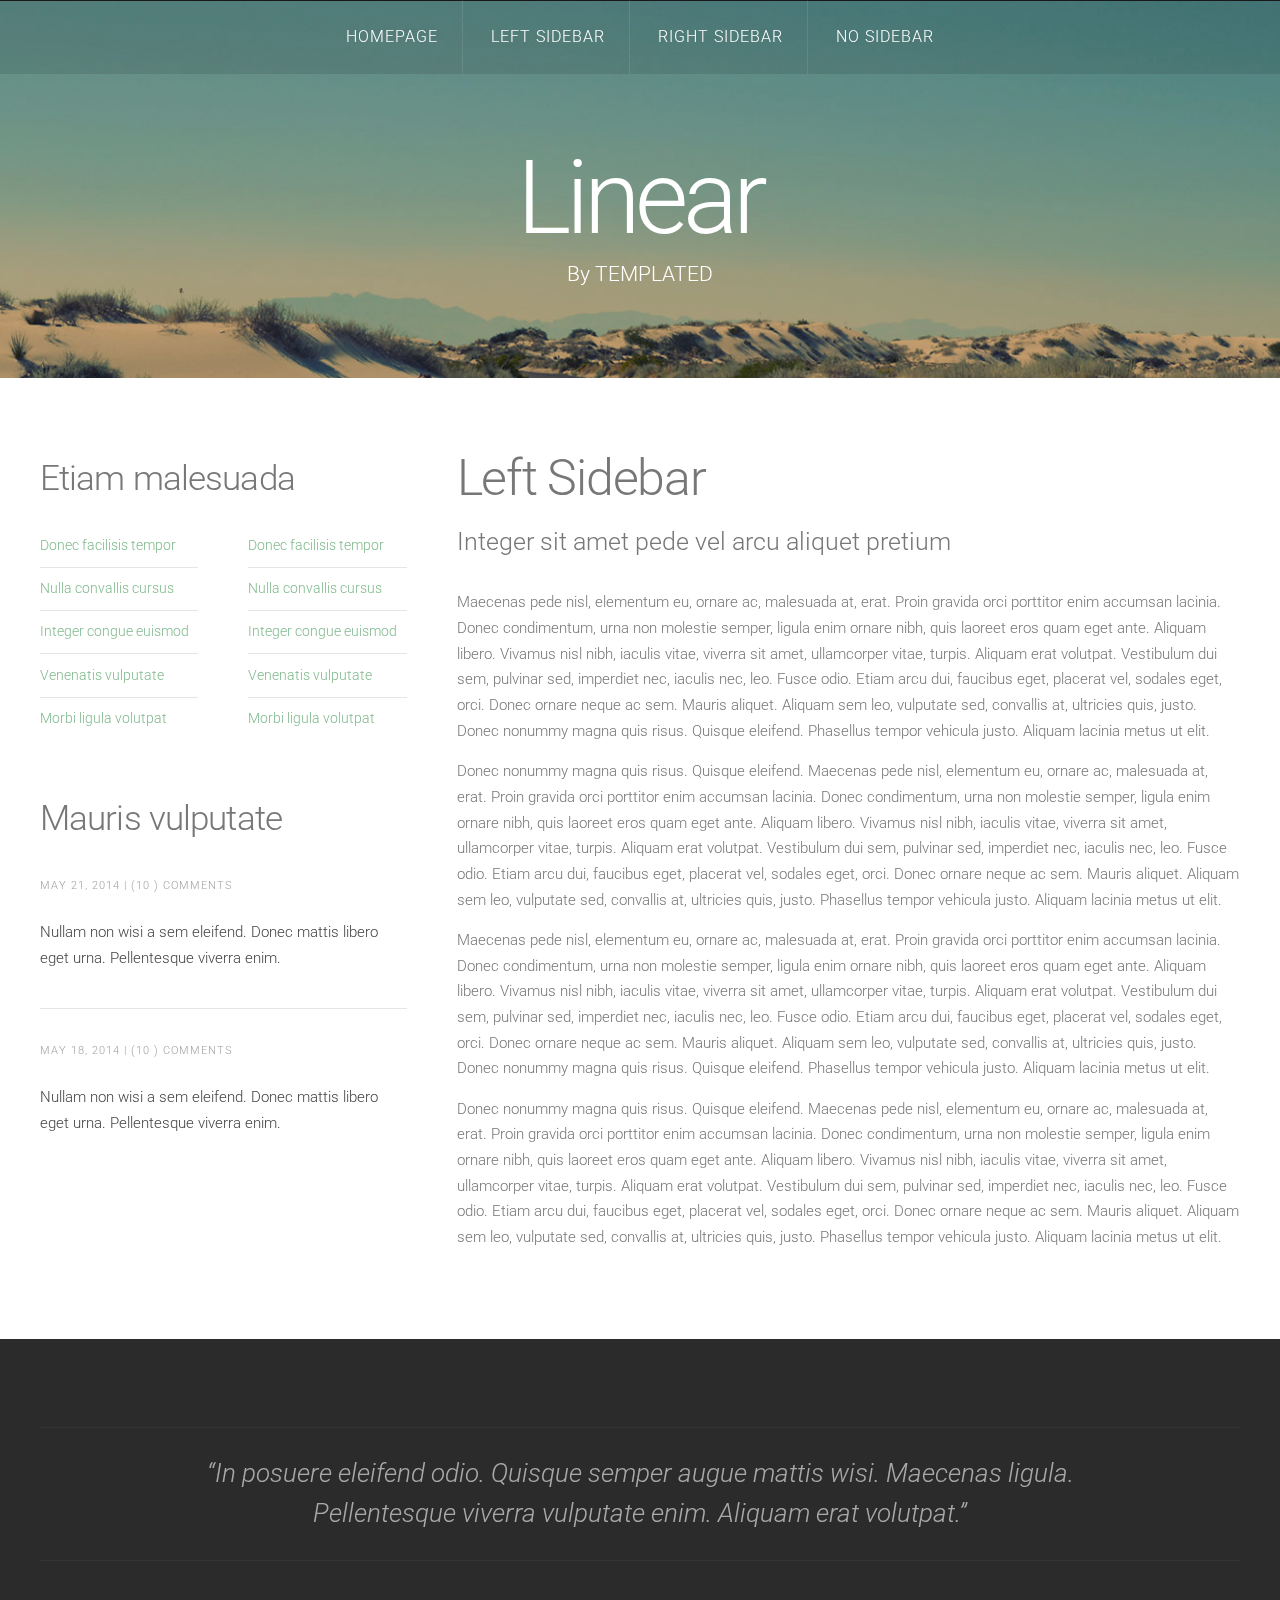
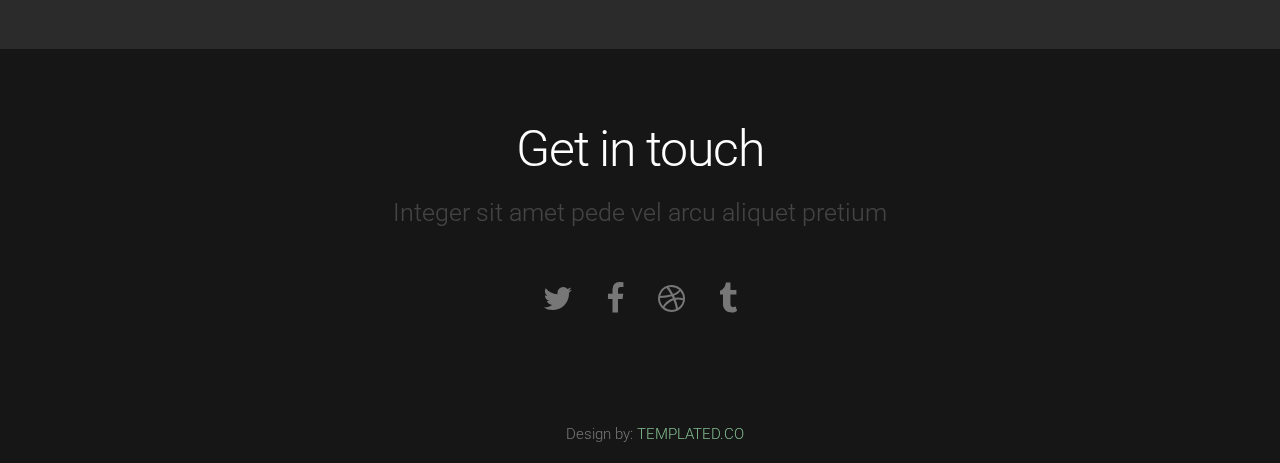
==== home.html @ e83eaaf9 "Update and rename left-sidebar.html to home.html" ====
<!DOCTYPE HTML>
<!--
	Linear by TEMPLATED
    templated.co @templatedco
    Released for free under the Creative Commons Attribution 3.0 license (templated.co/license)
--><html><head><title>Linear by TEMPLATED</title><meta http-equiv="content-type" content="text/html; charset=utf-8"><meta name="description" content=""><meta name="keywords" content=""><meta name="robots" content="index, follow, max-image-preview:large, max-snippet:-1, max-video-preview:-1"><link href="//fonts.googleapis.com/css?family=Roboto:400,100,300,700,500,900" rel="stylesheet" type="text/css"><script src="//ajax.googleapis.com/ajax/libs/jquery/1.11.0/jquery.min.js"></script><script src="js/skel.min.js"></script><script src="js/skel-panels.min.js"></script><script src="js/init.js"></script><noscript>
			<link rel="stylesheet" href="css/skel-noscript.css"><link rel="stylesheet" href="css/style.css"><link rel="stylesheet" href="css/style-desktop.css"></noscript></head><body>

	<!-- Header -->
		<div id="header">
			<div id="nav-wrapper"> 
				<!-- Nav -->
				<nav id="nav"><ul><li><a href="index.html">Homepage</a></li>
						<li class="active"><a href="left-sidebar.html">Left Sidebar</a></li>
						<li><a href="right-sidebar.html">Right Sidebar</a></li>
						<li><a href="no-sidebar.html">No Sidebar</a></li>
					</ul></nav></div>
			<div class="container"> 
				
				<!-- Logo -->
				<div id="logo">
					<h1><a href="#">Linear</a></h1>
					<span class="tag">By TEMPLATED</span>
				</div>
			</div>
		</div>
	<!-- Header --> 

	<!-- Main -->
		<div id="main">
			<div class="container">
				<div class="row">

					<!-- Sidebar -->
					<div id="sidebar" class="4u">
						<section><header><h2>Etiam malesuada</h2>
							</header><div class="row">
								<section class="6u"><ul class="default"><li><a href="#">Donec facilisis tempor</a></li>
										<li><a href="#">Nulla convallis cursus</a></li>
										<li><a href="#">Integer congue euismod</a></li>
										<li><a href="#">Venenatis vulputate</a></li>
										<li><a href="#">Morbi ligula volutpat</a></li>
									</ul></section><section class="6u"><ul class="default"><li><a href="#">Donec facilisis tempor</a></li>
										<li><a href="#">Nulla convallis cursus</a></li>
										<li><a href="#">Integer congue euismod</a></li>
										<li><a href="#">Venenatis vulputate</a></li>
										<li><a href="#">Morbi ligula volutpat</a></li>
									</ul></section></div>
						</section><section><header><h2>Mauris vulputate</h2>
							</header><ul class="style"><li>
									<p class="posted">May 21, 2014  |  (10 )  Comments</p>
									<p><a href="#">Nullam non wisi a sem eleifend. Donec mattis libero eget urna. Pellentesque viverra enim.</a></p>
								</li>
								<li>
									<p class="posted">May 18, 2014  |  (10 )  Comments</p>
									<p><a href="#">Nullam non wisi a sem eleifend. Donec mattis libero eget urna. Pellentesque viverra enim.</a></p>
								</li>
							</ul></section></div>
					
					<!-- Content -->
					<div id="content" class="8u skel-cell-important">
						<section><header><h2>Left Sidebar</h2>
								<span class="byline">Integer sit amet pede vel arcu aliquet pretium</span>
							</header><p>Maecenas pede nisl, elementum eu, ornare ac, malesuada at, erat. Proin gravida orci porttitor enim accumsan lacinia. Donec condimentum, urna non molestie semper, ligula enim ornare nibh, quis laoreet eros quam eget ante. Aliquam libero. Vivamus nisl nibh, iaculis vitae, viverra sit amet, ullamcorper vitae, turpis. Aliquam erat volutpat. Vestibulum dui sem, pulvinar sed, imperdiet nec, iaculis nec, leo. Fusce odio. Etiam arcu dui, faucibus eget, placerat vel, sodales eget, orci. Donec ornare neque ac sem. Mauris aliquet. Aliquam sem leo, vulputate sed, convallis at, ultricies quis, justo. Donec nonummy magna quis risus. Quisque eleifend. Phasellus tempor vehicula justo. Aliquam lacinia metus ut elit.</p>
							<p>Donec nonummy magna quis risus. Quisque eleifend. Maecenas pede nisl, elementum eu, ornare ac, malesuada at, erat. Proin gravida orci porttitor enim accumsan lacinia. Donec condimentum, urna non molestie semper, ligula enim ornare nibh, quis laoreet eros quam eget ante. Aliquam libero. Vivamus nisl nibh, iaculis vitae, viverra sit amet, ullamcorper vitae, turpis. Aliquam erat volutpat. Vestibulum dui sem, pulvinar sed, imperdiet nec, iaculis nec, leo. Fusce odio. Etiam arcu dui, faucibus eget, placerat vel, sodales eget, orci. Donec ornare neque ac sem. Mauris aliquet. Aliquam sem leo, vulputate sed, convallis at, ultricies quis, justo. Phasellus tempor vehicula justo. Aliquam lacinia metus ut elit.</p>
							<p>Maecenas pede nisl, elementum eu, ornare ac, malesuada at, erat. Proin gravida orci porttitor enim accumsan lacinia. Donec condimentum, urna non molestie semper, ligula enim ornare nibh, quis laoreet eros quam eget ante. Aliquam libero. Vivamus nisl nibh, iaculis vitae, viverra sit amet, ullamcorper vitae, turpis. Aliquam erat volutpat. Vestibulum dui sem, pulvinar sed, imperdiet nec, iaculis nec, leo. Fusce odio. Etiam arcu dui, faucibus eget, placerat vel, sodales eget, orci. Donec ornare neque ac sem. Mauris aliquet. Aliquam sem leo, vulputate sed, convallis at, ultricies quis, justo. Donec nonummy magna quis risus. Quisque eleifend. Phasellus tempor vehicula justo. Aliquam lacinia metus ut elit.</p>
							<p>Donec nonummy magna quis risus. Quisque eleifend. Maecenas pede nisl, elementum eu, ornare ac, malesuada at, erat. Proin gravida orci porttitor enim accumsan lacinia. Donec condimentum, urna non molestie semper, ligula enim ornare nibh, quis laoreet eros quam eget ante. Aliquam libero. Vivamus nisl nibh, iaculis vitae, viverra sit amet, ullamcorper vitae, turpis. Aliquam erat volutpat. Vestibulum dui sem, pulvinar sed, imperdiet nec, iaculis nec, leo. Fusce odio. Etiam arcu dui, faucibus eget, placerat vel, sodales eget, orci. Donec ornare neque ac sem. Mauris aliquet. Aliquam sem leo, vulputate sed, convallis at, ultricies quis, justo. Phasellus tempor vehicula justo. Aliquam lacinia metus ut elit.</p>
						</section></div>

				</div>
			</div>
		</div>
	<!-- /Main -->

	<!-- Tweet -->
		<div id="tweet">
			<div class="container">
				<section><blockquote>“In posuere eleifend odio. Quisque semper augue mattis wisi. Maecenas ligula. Pellentesque viverra vulputate enim. Aliquam erat volutpat.”</blockquote>
				</section></div>
		</div>
	<!-- /Tweet -->

	<!-- Footer -->
		<div id="footer">
			<div class="container">
				<section><header><h2>Get in touch</h2>
						<span class="byline">Integer sit amet pede vel arcu aliquet pretium</span>
					</header><ul class="contact"><li><a href="#" class="fa fa-twitter"><span>Twitter</span></a></li>
						<li class="active"><a href="#" class="fa fa-facebook"><span>Facebook</span></a></li>
						<li><a href="#" class="fa fa-dribbble"><span>Pinterest</span></a></li>
						<li><a href="#" class="fa fa-tumblr"><span>Google+</span></a></li>
					</ul></section></div>
		</div>
	<!-- /Footer -->

	<!-- Copyright -->
	<div class="copyright">
		Design by: <a href="https://templated.co/">TEMPLATED.CO</a>
	</div>


	</body></html>
---- css/skel-noscript.css ----
/* Resets (http://meyerweb.com/eric/tools/css/reset/ | v2.0 | 20110126 | License: none (public domain)) */

	html,body,div,span,applet,object,iframe,h1,h2,h3,h4,h5,h6,p,blockquote,pre,a,abbr,acronym,address,big,cite,code,del,dfn,em,img,ins,kbd,q,s,samp,small,strike,strong,sub,sup,tt,var,b,u,i,center,dl,dt,dd,ol,ul,li,fieldset,form,label,legend,table,caption,tbody,tfoot,thead,tr,th,td,article,aside,canvas,details,embed,figure,figcaption,footer,header,hgroup,menu,nav,output,ruby,section,summary,time,mark,audio,video{margin:0;padding:0;border:0;font-size:100%;font:inherit;vertical-align:baseline;}article,aside,details,figcaption,figure,footer,header,hgroup,menu,nav,section{display:block;}body{line-height:1;}ol,ul{list-style:none;}blockquote,q{quotes:none;}blockquote:before,blockquote:after,q:before,q:after{content:'';content:none;}table{border-collapse:collapse;border-spacing:0;}body{-webkit-text-size-adjust:none}

/* Box Model */

	*, *:before, *:after {
		-moz-box-sizing: border-box;
		-webkit-box-sizing: border-box;
		-o-box-sizing: border-box;
		-ms-box-sizing: border-box;
		box-sizing: border-box;
	}

/* Container */

	body {
		min-width: 1200px;
	}

	.container {
		width: 1200px;
		margin-left: auto;
		margin-right: auto;
	}

	/* Modifiers */
	
		.container.small {
			width: 900px;
		}

		.container.big {
			width: 100%;
			max-width: 1500px;
			min-width: 1200px;
		}

/* Grid */

	/* Cells */

		.\31 2u { width: 100% }
		.\31 1u { width: 91.6666666667% }
		.\31 0u { width: 83.3333333333% }
		.\39 u { width: 75% }
		.\38 u { width: 66.6666666667% }
		.\37 u { width: 58.3333333333% }
		.\36 u { width: 50% }
		.\35 u { width: 41.6666666667% }
		.\34 u { width: 33.3333333333% }
		.\33 u { width: 25% }
		.\32 u { width: 16.6666666667% }
		.\31 u { width: 8.3333333333% }
		.\-11u { margin-left: 91.6666666667% }
		.\-10u { margin-left: 83.3333333333% }
		.\-9u { margin-left: 75% }
		.\-8u { margin-left: 66.6666666667% }
		.\-7u { margin-left: 58.3333333333% }
		.\-6u { margin-left: 50% }
		.\-5u { margin-left: 41.6666666667% }
		.\-4u { margin-left: 33.3333333333% }
		.\-3u { margin-left: 25% }
		.\-2u { margin-left: 16.6666666667% }
		.\-1u { margin-left: 8.3333333333% }

		.row > * {
			padding: 50px 0 0 50px;
			float: left;
			-moz-box-sizing: border-box;
			-webkit-box-sizing: border-box;
			-o-box-sizing: border-box;
			-ms-box-sizing: border-box;
			box-sizing: border-box;
		}

		.row + .row > * {
			padding-top: 50px;
		}

		.row {
			margin-left: -50px;
		}

	/* Rows */

		.row:after {
			content: '';
			display: block;
			clear: both;
			height: 0;
		}

		.row:first-child > * {
			padding-top: 0;
		}

		.row > * {
			padding-top: 0;
		}

		/* Modifiers */

			/* Flush */

				.row.flush {
					margin-left: 0;
				}

				.row.flush > * {
					padding: 0 !important;
				}

			/* Quarter */

				.row.quarter > * {
					padding: 12.5px 0 0 12.5px;
				}

				.row.quarter + .row.quarter > * {
					padding-top: 12.5px;
				}

				.row.quarter {
					margin-left: -12.5px;
				}

			/* Half */

				.row.half > * {
					padding: 25px 0 0 25px;
				}

				.row.half + .row.half > * {
					padding-top: 25px;
				}

				.row.half {
					margin-left: -25px;
				}

			/* One and (a) Half */

				.row.oneandhalf > * {
					padding: 75px 0 0 75px;
				}

				.row.oneandhalf + .row.oneandhalf > * {
					padding-top: 75px;
				}

				.row.oneandhalf {
					margin-left: -75px;
				}

			/* Double */

				.row.double > * {
					padding: 100px 0 0 100px;
				}

				.row.double + .row.double > * {
					padding-top: 100px;
				}

				.row.double {
					margin-left: -100px;
				}
---- css/style.css ----
/*
	Linear by TEMPLATED
    templated.co @templatedco
    Released for free under the Creative Commons Attribution 3.0 license (templated.co/license)
*/

@charset 'UTF-8';

@font-face{font-family:'FontAwesome';src:url('font/fontawesome-webfont.eot?v=4.0.1');src:url('font/fontawesome-webfont.eot?#iefix&v=4.0.1') format('embedded-opentype'),url('font/fontawesome-webfont.woff?v=4.0.1') format('woff'),url('font/fontawesome-webfont.ttf?v=4.0.1') format('truetype'),url('font/fontawesome-webfont.svg?v=4.0.1#fontawesomeregular') format('svg');font-weight:normal;font-style:normal}

/*********************************************************************************/
/* Basic                                                                         */
/*********************************************************************************/

	body
	{
		margin: 0;
		padding: 0;
		background: #161616;
	}
.image.fit img {
	width: 100%;
	height: auto;
}
	body,input,textarea,select
	{
		font-family: 'Roboto', sans-serif;
		font-size: 11pt;
		font-weight: 300;
		line-height: 1.75em;
		color: #777;
	}

	h1,h2,h3,h4,h5,h6
	{
		font-weight: 300;
		color: #777;
	}
	
		h2
		{
			letter-spacing: -0.025em;
		}
	
		h1 a, h2 a, h3 a, h4 a, h5 a, h6 a
		{
			color: inherit;
			text-decoration: none;
		}
		
	strong, b
	{
		font-weight: 500;
		color: #000000;
	}
	
	em, i
	{
		font-style: italic;
	}

	a
	{
		text-decoration: none;
		color: #80BA8E;
	}
	
	a:hover
	{
		text-decoration: underline;
	}

	sub
	{
		position: relative;
		top: 0.5em;
		font-size: 0.8em;
	}
	
	sup
	{
		position: relative;
		top: -0.5em;
		font-size: 0.8em;
	}
	
	hr
	{
		border: 0;
		border-top: solid 1px #ddd;
		margin: 6em 0 0 0;
		padding: 6em 0 0 0;
	}
	
	blockquote
	{
		border-left: solid 0.5em #ddd;
		padding: 1em 0 1em 2em;
		font-style: italic;
	}
	
	p, ul, ol, dl, table
	{
		margin-bottom: 1em;
	}

	header
	{
		margin-bottom: 1.6em;
	}
	
		header h2
		{
		}

		header .byline
		{
			display: block;
			margin: 1.5em 0 0 0;
			padding: 0 0 0.5em 0;
		}
		
	footer
	{
		margin-top: 1em;
	}

	br.clear
	{
		clear: both;
	}

	.pennant
	{
		color: #bbb;
	}

	/* Sections/Articles */
	
		section,
		article
		{
			margin-bottom: 3em;
		}
		
		section > :last-child,
		article > :last-child
		{
			margin-bottom: 0;
		}

		section:last-child,
		article:last-child
		{
			margin-bottom: 0;
		}

		.row > section,
		.row > article
		{
			margin-bottom: 0;
		}

	/* Images */

		.image
		{
			display: inline-block;
		}
		
			.image img
			{
				display: block;
				width: 100%;
			}

			.image.featured
			{
				display: block;
				width: 100%;
				margin: 0 0 2em 0;
			}
			
			.image.full
			{
				display: block;
				width: 100%;
				margin-bottom: 2em;
			}
			
			.image.left
			{
				float: left;
				margin: 0 2em 2em 0;
			}
			
			.image.centered
			{
				display: block;
				margin: 0 0 2em 0;
			}

				.image.centered img
				{
					margin: 0 auto;
					width: auto;
				}

	/* Lists */

		ul.default
		{
			margin: 0;
			padding: 0em 0em 1.5em 0em;
			list-style: none;
		}
		
			ul.default li
			{
				padding: 0.60em 0em;
				font-size: 0.95em;
				border-top: 1px solid;
				border-color: rgba(0,0,0,.1);
			}		
		
			ul.default li:first-child
			{
				padding-top: 0;
				border-top: none;
			}
	
			ul.default {
			}
		
		ul.style li {
			margin: 0;
			padding: 2em 0em 1.5em 0em;
			border-top: 1px solid;
			border-color: rgba(0,0,0,.1);
		}
		
		ul.style li:first-child
		{
			padding-top: 0;
			border-top: none;
		}
		
		ul.style img {
			float: left;
			margin-right: 20px;
		}
		
		ul.style a {
			color: #434343;
		}
		
		ul.style .posted {
			padding: 0em 0em 1em 0em;
			letter-spacing: 1px;
			text-transform: uppercase;
			font-size: 8pt;
			color: #A2A2A2;
		}
		
		ul.style .first {
			padding-top: 0px;
			border-top: none;
		}
							

	/* Buttons */
		
	.button
	{
		position: relative;
		display: inline-block;
		background: #80BA8E;
		padding: 0.8em 2em;
		text-decoration: none !important;
		font-size: 1.2em;
		font-weight: 300;
		color: #FFF !important;
		-moz-transition: color 0.35s ease-in-out, background-color 0.35s ease-in-out;
		-webkit-transition: color 0.35s ease-in-out, background-color 0.35s ease-in-out;
		-o-transition: color 0.35s ease-in-out, background-color 0.35s ease-in-out;
		-ms-transition: color 0.35s ease-in-out, background-color 0.35s ease-in-out;
		transition: color 0.35s ease-in-out, background-color 0.35s ease-in-out;
		text-align: center;
		border-radius: 0.25em;
	}

	.button:hover
	{
		background: #70AA7E;
		color: #FFF !important;
	}

/*********************************************************************************/
/* Icons                                                                         */
/* Powered by Font Awesome by Dave Gandy | http://fontawesome.io                 */
/* Licensed under the SIL OFL 1.1 (font), MIT (CSS)                              */
/*********************************************************************************/

	.fa
	{
		text-decoration: none;
	}

		.fa.solo
		{
		}
		
			.fa.solo span
			{
				display: none;
			}

		.fa:before
		{
			display:inline-block;
			font-family: FontAwesome;
			font-size: 1.25em;
			text-decoration: none;
			font-style: normal;
			font-weight: normal;
			line-height: 1;
			-webkit-font-smoothing:antialiased;
			-moz-osx-font-smoothing:grayscale;
		}

		.fa-lg{font-size:1.3333333333333333em;line-height:.75em;vertical-align:-15%}
		.fa-2x{font-size:2em}
		.fa-3x{font-size:3em}
		.fa-4x{font-size:4em}
		.fa-5x{font-size:5em}
		.fa-fw{width:1.2857142857142858em;text-align:center}
		.fa-ul{padding-left:0;margin-left:2.142857142857143em;list-style-type:none}.fa-ul>li{position:relative}
		.fa-li{position:absolute;left:-2.142857142857143em;width:2.142857142857143em;top:.14285714285714285em;text-align:center}.fa-li.fa-lg{left:-1.8571428571428572em}
		.fa-border{padding:.2em .25em .15em;border:solid .08em #eee;border-radius:.1em}
		.pull-right{float:right}
		.pull-left{float:left}
		.fa.pull-left{margin-right:.3em}
		.fa.pull-right{margin-left:.3em}
		.fa-spin{-webkit-animation:spin 2s infinite linear;-moz-animation:spin 2s infinite linear;-o-animation:spin 2s infinite linear;animation:spin 2s infinite linear}
		@-moz-keyframes spin{0%{-moz-transform:rotate(0deg)} 100%{-moz-transform:rotate(359deg)}}@-webkit-keyframes spin{0%{-webkit-transform:rotate(0deg)} 100%{-webkit-transform:rotate(359deg)}}@-o-keyframes spin{0%{-o-transform:rotate(0deg)} 100%{-o-transform:rotate(359deg)}}@-ms-keyframes spin{0%{-ms-transform:rotate(0deg)} 100%{-ms-transform:rotate(359deg)}}@keyframes spin{0%{transform:rotate(0deg)} 100%{transform:rotate(359deg)}}.fa-rotate-90{filter:progid:DXImageTransform.Microsoft.BasicImage(rotation=1);-webkit-transform:rotate(90deg);-moz-transform:rotate(90deg);-ms-transform:rotate(90deg);-o-transform:rotate(90deg);transform:rotate(90deg)}
		.fa-rotate-180{filter:progid:DXImageTransform.Microsoft.BasicImage(rotation=2);-webkit-transform:rotate(180deg);-moz-transform:rotate(180deg);-ms-transform:rotate(180deg);-o-transform:rotate(180deg);transform:rotate(180deg)}
		.fa-rotate-270{filter:progid:DXImageTransform.Microsoft.BasicImage(rotation=3);-webkit-transform:rotate(270deg);-moz-transform:rotate(270deg);-ms-transform:rotate(270deg);-o-transform:rotate(270deg);transform:rotate(270deg)}
		.fa-flip-horizontal{filter:progid:DXImageTransform.Microsoft.BasicImage(rotation=0, mirror=1);-webkit-transform:scale(-1, 1);-moz-transform:scale(-1, 1);-ms-transform:scale(-1, 1);-o-transform:scale(-1, 1);transform:scale(-1, 1)}
		.fa-flip-vertical{filter:progid:DXImageTransform.Microsoft.BasicImage(rotation=2, mirror=1);-webkit-transform:scale(1, -1);-moz-transform:scale(1, -1);-ms-transform:scale(1, -1);-o-transform:scale(1, -1);transform:scale(1, -1)}
		.fa-stack{position:relative;display:inline-block;width:2em;height:2em;line-height:2em;vertical-align:middle}
		.fa-stack-1x,.fa-stack-2x{position:absolute;left:0;width:100%;text-align:center}
		.fa-stack-1x{line-height:inherit}
		.fa-stack-2x{font-size:2em}
		.fa-inverse{color:#fff}
		.fa-glass:before{content:"\f000"}
		.fa-music:before{content:"\f001"}
		.fa-search:before{content:"\f002"}
		.fa-envelope-o:before{content:"\f003"}
		.fa-heart:before{content:"\f004"}
		.fa-star:before{content:"\f005"}
		.fa-star-o:before{content:"\f006"}
		.fa-user:before{content:"\f007"}
		.fa-film:before{content:"\f008"}
		.fa-th-large:before{content:"\f009"}
		.fa-th:before{content:"\f00a"}
		.fa-th-list:before{content:"\f00b"}
		.fa-check:before{content:"\f00c"}
		.fa-times:before{content:"\f00d"}
		.fa-search-plus:before{content:"\f00e"}
		.fa-search-minus:before{content:"\f010"}
		.fa-power-off:before{content:"\f011"}
		.fa-signal:before{content:"\f012"}
		.fa-gear:before,.fa-cog:before{content:"\f013"}
		.fa-trash-o:before{content:"\f014"}
		.fa-home:before{content:"\f015"}
		.fa-file-o:before{content:"\f016"}
		.fa-clock-o:before{content:"\f017"}
		.fa-road:before{content:"\f018"}
		.fa-download:before{content:"\f019"}
		.fa-arrow-circle-o-down:before{content:"\f01a"}
		.fa-arrow-circle-o-up:before{content:"\f01b"}
		.fa-inbox:before{content:"\f01c"}
		.fa-play-circle-o:before{content:"\f01d"}
		.fa-rotate-right:before,.fa-repeat:before{content:"\f01e"}
		.fa-refresh:before{content:"\f021"}
		.fa-list-alt:before{content:"\f022"}
		.fa-lock:before{content:"\f023"}
		.fa-flag:before{content:"\f024"}
		.fa-headphones:before{content:"\f025"}
		.fa-volume-off:before{content:"\f026"}
		.fa-volume-down:before{content:"\f027"}
		.fa-volume-up:before{content:"\f028"}
		.fa-qrcode:before{content:"\f029"}
		.fa-barcode:before{content:"\f02a"}
		.fa-tag:before{content:"\f02b"}
		.fa-tags:before{content:"\f02c"}
		.fa-book:before{content:"\f02d"}
		.fa-bookmark:before{content:"\f02e"}
		.fa-print:before{content:"\f02f"}
		.fa-camera:before{content:"\f030"}
		.fa-font:before{content:"\f031"}
		.fa-bold:before{content:"\f032"}
		.fa-italic:before{content:"\f033"}
		.fa-text-height:before{content:"\f034"}
		.fa-text-width:before{content:"\f035"}
		.fa-align-left:before{content:"\f036"}
		.fa-align-center:before{content:"\f037"}
		.fa-align-right:before{content:"\f038"}
		.fa-align-justify:before{content:"\f039"}
		.fa-list:before{content:"\f03a"}
		.fa-dedent:before,.fa-outdent:before{content:"\f03b"}
		.fa-indent:before{content:"\f03c"}
		.fa-video-camera:before{content:"\f03d"}
		.fa-picture-o:before{content:"\f03e"}
		.fa-pencil:before{content:"\f040"}
		.fa-map-marker:before{content:"\f041"}
		.fa-adjust:before{content:"\f042"}
		.fa-tint:before{content:"\f043"}
		.fa-edit:before,.fa-pencil-square-o:before{content:"\f044"}
		.fa-share-square-o:before{content:"\f045"}
		.fa-check-square-o:before{content:"\f046"}
		.fa-move:before{content:"\f047"}
		.fa-step-backward:before{content:"\f048"}
		.fa-fast-backward:before{content:"\f049"}
		.fa-backward:before{content:"\f04a"}
		.fa-play:before{content:"\f04b"}
		.fa-pause:before{content:"\f04c"}
		.fa-stop:before{content:"\f04d"}
		.fa-forward:before{content:"\f04e"}
		.fa-fast-forward:before{content:"\f050"}
		.fa-step-forward:before{content:"\f051"}
		.fa-eject:before{content:"\f052"}
		.fa-chevron-left:before{content:"\f053"}
		.fa-chevron-right:before{content:"\f054"}
		.fa-plus-circle:before{content:"\f055"}
		.fa-minus-circle:before{content:"\f056"}
		.fa-times-circle:before{content:"\f057"}
		.fa-check-circle:before{content:"\f058"}
		.fa-question-circle:before{content:"\f059"}
		.fa-info-circle:before{content:"\f05a"}
		.fa-crosshairs:before{content:"\f05b"}
		.fa-times-circle-o:before{content:"\f05c"}
		.fa-check-circle-o:before{content:"\f05d"}
		.fa-ban:before{content:"\f05e"}
		.fa-arrow-left:before{content:"\f060"}
		.fa-arrow-right:before{content:"\f061"}
		.fa-arrow-up:before{content:"\f062"}
		.fa-arrow-down:before{content:"\f063"}
		.fa-mail-forward:before,.fa-share:before{content:"\f064"}
		.fa-resize-full:before{content:"\f065"}
		.fa-resize-small:before{content:"\f066"}
		.fa-plus:before{content:"\f067"}
		.fa-minus:before{content:"\f068"}
		.fa-asterisk:before{content:"\f069"}
		.fa-exclamation-circle:before{content:"\f06a"}
		.fa-gift:before{content:"\f06b"}
		.fa-leaf:before{content:"\f06c"}
		.fa-fire:before{content:"\f06d"}
		.fa-eye:before{content:"\f06e"}
		.fa-eye-slash:before{content:"\f070"}
		.fa-warning:before,.fa-exclamation-triangle:before{content:"\f071"}
		.fa-plane:before{content:"\f072"}
		.fa-calendar:before{content:"\f073"}
		.fa-random:before{content:"\f074"}
		.fa-comment:before{content:"\f075"}
		.fa-magnet:before{content:"\f076"}
		.fa-chevron-up:before{content:"\f077"}
		.fa-chevron-down:before{content:"\f078"}
		.fa-retweet:before{content:"\f079"}
		.fa-shopping-cart:before{content:"\f07a"}
		.fa-folder:before{content:"\f07b"}
		.fa-folder-open:before{content:"\f07c"}
		.fa-resize-vertical:before{content:"\f07d"}
		.fa-resize-horizontal:before{content:"\f07e"}
		.fa-bar-chart-o:before{content:"\f080"}
		.fa-twitter-square:before{content:"\f081"}
		.fa-facebook-square:before{content:"\f082"}
		.fa-camera-retro:before{content:"\f083"}
		.fa-key:before{content:"\f084"}
		.fa-gears:before,.fa-cogs:before{content:"\f085"}
		.fa-comments:before{content:"\f086"}
		.fa-thumbs-o-up:before{content:"\f087"}
		.fa-thumbs-o-down:before{content:"\f088"}
		.fa-star-half:before{content:"\f089"}
		.fa-heart-o:before{content:"\f08a"}
		.fa-sign-out:before{content:"\f08b"}
		.fa-linkedin-square:before{content:"\f08c"}
		.fa-thumb-tack:before{content:"\f08d"}
		.fa-external-link:before{content:"\f08e"}
		.fa-sign-in:before{content:"\f090"}
		.fa-trophy:before{content:"\f091"}
		.fa-github-square:before{content:"\f092"}
		.fa-upload:before{content:"\f093"}
		.fa-lemon-o:before{content:"\f094"}
		.fa-phone:before{content:"\f095"}
		.fa-square-o:before{content:"\f096"}
		.fa-bookmark-o:before{content:"\f097"}
		.fa-phone-square:before{content:"\f098"}
		.fa-twitter:before{content:"\f099"}
		.fa-facebook:before{content:"\f09a"}
		.fa-github:before{content:"\f09b"}
		.fa-unlock:before{content:"\f09c"}
		.fa-credit-card:before{content:"\f09d"}
		.fa-rss:before{content:"\f09e"}
		.fa-hdd-o:before{content:"\f0a0"}
		.fa-bullhorn:before{content:"\f0a1"}
		.fa-bell:before{content:"\f0f3"}
		.fa-certificate:before{content:"\f0a3"}
		.fa-hand-o-right:before{content:"\f0a4"}
		.fa-hand-o-left:before{content:"\f0a5"}
		.fa-hand-o-up:before{content:"\f0a6"}
		.fa-hand-o-down:before{content:"\f0a7"}
		.fa-arrow-circle-left:before{content:"\f0a8"}
		.fa-arrow-circle-right:before{content:"\f0a9"}
		.fa-arrow-circle-up:before{content:"\f0aa"}
		.fa-arrow-circle-down:before{content:"\f0ab"}
		.fa-globe:before{content:"\f0ac"}
		.fa-wrench:before{content:"\f0ad"}
		.fa-tasks:before{content:"\f0ae"}
		.fa-filter:before{content:"\f0b0"}
		.fa-briefcase:before{content:"\f0b1"}
		.fa-fullscreen:before{content:"\f0b2"}
		.fa-group:before{content:"\f0c0"}
		.fa-chain:before,.fa-link:before{content:"\f0c1"}
		.fa-cloud:before{content:"\f0c2"}
		.fa-flask:before{content:"\f0c3"}
		.fa-cut:before,.fa-scissors:before{content:"\f0c4"}
		.fa-copy:before,.fa-files-o:before{content:"\f0c5"}
		.fa-paperclip:before{content:"\f0c6"}
		.fa-save:before,.fa-floppy-o:before{content:"\f0c7"}
		.fa-square:before{content:"\f0c8"}
		.fa-reorder:before{content:"\f0c9"}
		.fa-list-ul:before{content:"\f0ca"}
		.fa-list-ol:before{content:"\f0cb"}
		.fa-strikethrough:before{content:"\f0cc"}
		.fa-underline:before{content:"\f0cd"}
		.fa-table:before{content:"\f0ce"}
		.fa-magic:before{content:"\f0d0"}
		.fa-truck:before{content:"\f0d1"}
		.fa-pinterest:before{content:"\f0d2"}
		.fa-pinterest-square:before{content:"\f0d3"}
		.fa-google-plus-square:before{content:"\f0d4"}
		.fa-google-plus:before{content:"\f0d5"}
		.fa-money:before{content:"\f0d6"}
		.fa-caret-down:before{content:"\f0d7"}
		.fa-caret-up:before{content:"\f0d8"}
		.fa-caret-left:before{content:"\f0d9"}
		.fa-caret-right:before{content:"\f0da"}
		.fa-columns:before{content:"\f0db"}
		.fa-unsorted:before,.fa-sort:before{content:"\f0dc"}
		.fa-sort-down:before,.fa-sort-asc:before{content:"\f0dd"}
		.fa-sort-up:before,.fa-sort-desc:before{content:"\f0de"}
		.fa-envelope:before{content:"\f0e0"}
		.fa-linkedin:before{content:"\f0e1"}
		.fa-rotate-left:before,.fa-undo:before{content:"\f0e2"}
		.fa-legal:before,.fa-gavel:before{content:"\f0e3"}
		.fa-dashboard:before,.fa-tachometer:before{content:"\f0e4"}
		.fa-comment-o:before{content:"\f0e5"}
		.fa-comments-o:before{content:"\f0e6"}
		.fa-flash:before,.fa-bolt:before{content:"\f0e7"}
		.fa-sitemap:before{content:"\f0e8"}
		.fa-umbrella:before{content:"\f0e9"}
		.fa-paste:before,.fa-clipboard:before{content:"\f0ea"}
		.fa-lightbulb-o:before{content:"\f0eb"}
		.fa-exchange:before{content:"\f0ec"}
		.fa-cloud-download:before{content:"\f0ed"}
		.fa-cloud-upload:before{content:"\f0ee"}
		.fa-user-md:before{content:"\f0f0"}
		.fa-stethoscope:before{content:"\f0f1"}
		.fa-suitcase:before{content:"\f0f2"}
		.fa-bell-o:before{content:"\f0a2"}
		.fa-coffee:before{content:"\f0f4"}
		.fa-cutlery:before{content:"\f0f5"}
		.fa-file-text-o:before{content:"\f0f6"}
		.fa-building:before{content:"\f0f7"}
		.fa-hospital:before{content:"\f0f8"}
		.fa-ambulance:before{content:"\f0f9"}
		.fa-medkit:before{content:"\f0fa"}
		.fa-fighter-jet:before{content:"\f0fb"}
		.fa-beer:before{content:"\f0fc"}
		.fa-h-square:before{content:"\f0fd"}
		.fa-plus-square:before{content:"\f0fe"}
		.fa-angle-double-left:before{content:"\f100"}
		.fa-angle-double-right:before{content:"\f101"}
		.fa-angle-double-up:before{content:"\f102"}
		.fa-angle-double-down:before{content:"\f103"}
		.fa-angle-left:before{content:"\f104"}
		.fa-angle-right:before{content:"\f105"}
		.fa-angle-up:before{content:"\f106"}
		.fa-angle-down:before{content:"\f107"}
		.fa-desktop:before{content:"\f108"}
		.fa-laptop:before{content:"\f109"}
		.fa-tablet:before{content:"\f10a"}
		.fa-mobile-phone:before,.fa-mobile:before{content:"\f10b"}
		.fa-circle-o:before{content:"\f10c"}
		.fa-quote-left:before{content:"\f10d"}
		.fa-quote-right:before{content:"\f10e"}
		.fa-spinner:before{content:"\f110"}
		.fa-circle:before{content:"\f111"}
		.fa-mail-reply:before,.fa-reply:before{content:"\f112"}
		.fa-github-alt:before{content:"\f113"}
		.fa-folder-o:before{content:"\f114"}
		.fa-folder-open-o:before{content:"\f115"}
		.fa-expand-o:before{content:"\f116"}
		.fa-collapse-o:before{content:"\f117"}
		.fa-smile-o:before{content:"\f118"}
		.fa-frown-o:before{content:"\f119"}
		.fa-meh-o:before{content:"\f11a"}
		.fa-gamepad:before{content:"\f11b"}
		.fa-keyboard-o:before{content:"\f11c"}
		.fa-flag-o:before{content:"\f11d"}
		.fa-flag-checkered:before{content:"\f11e"}
		.fa-terminal:before{content:"\f120"}
		.fa-code:before{content:"\f121"}
		.fa-reply-all:before{content:"\f122"}
		.fa-mail-reply-all:before{content:"\f122"}
		.fa-star-half-empty:before,.fa-star-half-full:before,.fa-star-half-o:before{content:"\f123"}
		.fa-location-arrow:before{content:"\f124"}
		.fa-crop:before{content:"\f125"}
		.fa-code-fork:before{content:"\f126"}
		.fa-unlink:before,.fa-chain-broken:before{content:"\f127"}
		.fa-question:before{content:"\f128"}
		.fa-info:before{content:"\f129"}
		.fa-exclamation:before{content:"\f12a"}
		.fa-superscript:before{content:"\f12b"}
		.fa-subscript:before{content:"\f12c"}
		.fa-eraser:before{content:"\f12d"}
		.fa-puzzle-piece:before{content:"\f12e"}
		.fa-microphone:before{content:"\f130"}
		.fa-microphone-slash:before{content:"\f131"}
		.fa-shield:before{content:"\f132"}
		.fa-calendar-o:before{content:"\f133"}
		.fa-fire-extinguisher:before{content:"\f134"}
		.fa-rocket:before{content:"\f135"}
		.fa-maxcdn:before{content:"\f136"}
		.fa-chevron-circle-left:before{content:"\f137"}
		.fa-chevron-circle-right:before{content:"\f138"}
		.fa-chevron-circle-up:before{content:"\f139"}
		.fa-chevron-circle-down:before{content:"\f13a"}
		.fa-html5:before{content:"\f13b"}
		.fa-css3:before{content:"\f13c"}
		.fa-anchor:before{content:"\f13d"}
		.fa-unlock-o:before{content:"\f13e"}
		.fa-bullseye:before{content:"\f140"}
		.fa-ellipsis-horizontal:before{content:"\f141"}
		.fa-ellipsis-vertical:before{content:"\f142"}
		.fa-rss-square:before{content:"\f143"}
		.fa-play-circle:before{content:"\f144"}
		.fa-ticket:before{content:"\f145"}
		.fa-minus-square:before{content:"\f146"}
		.fa-minus-square-o:before{content:"\f147"}
		.fa-level-up:before{content:"\f148"}
		.fa-level-down:before{content:"\f149"}
		.fa-check-square:before{content:"\f14a"}
		.fa-pencil-square:before{content:"\f14b"}
		.fa-external-link-square:before{content:"\f14c"}
		.fa-share-square:before{content:"\f14d"}
		.fa-compass:before{content:"\f14e"}
		.fa-toggle-down:before,.fa-caret-square-o-down:before{content:"\f150"}
		.fa-toggle-up:before,.fa-caret-square-o-up:before{content:"\f151"}
		.fa-toggle-right:before,.fa-caret-square-o-right:before{content:"\f152"}
		.fa-euro:before,.fa-eur:before{content:"\f153"}
		.fa-gbp:before{content:"\f154"}
		.fa-dollar:before,.fa-usd:before{content:"\f155"}
		.fa-rupee:before,.fa-inr:before{content:"\f156"}
		.fa-cny:before,.fa-rmb:before,.fa-yen:before,.fa-jpy:before{content:"\f157"}
		.fa-ruble:before,.fa-rouble:before,.fa-rub:before{content:"\f158"}
		.fa-won:before,.fa-krw:before{content:"\f159"}
		.fa-bitcoin:before,.fa-btc:before{content:"\f15a"}
		.fa-file:before{content:"\f15b"}
		.fa-file-text:before{content:"\f15c"}
		.fa-sort-alpha-asc:before{content:"\f15d"}
		.fa-sort-alpha-desc:before{content:"\f15e"}
		.fa-sort-amount-asc:before{content:"\f160"}
		.fa-sort-amount-desc:before{content:"\f161"}
		.fa-sort-numeric-asc:before{content:"\f162"}
		.fa-sort-numeric-desc:before{content:"\f163"}
		.fa-thumbs-up:before{content:"\f164"}
		.fa-thumbs-down:before{content:"\f165"}
		.fa-youtube-square:before{content:"\f166"}
		.fa-youtube:before{content:"\f167"}
		.fa-xing:before{content:"\f168"}
		.fa-xing-square:before{content:"\f169"}
		.fa-youtube-play:before{content:"\f16a"}
		.fa-dropbox:before{content:"\f16b"}
		.fa-stack-overflow:before{content:"\f16c"}
		.fa-instagram:before{content:"\f16d"}
		.fa-flickr:before{content:"\f16e"}
		.fa-adn:before{content:"\f170"}
		.fa-bitbucket:before{content:"\f171"}
		.fa-bitbucket-square:before{content:"\f172"}
		.fa-tumblr:before{content:"\f173"}
		.fa-tumblr-square:before{content:"\f174"}
		.fa-long-arrow-down:before{content:"\f175"}
		.fa-long-arrow-up:before{content:"\f176"}
		.fa-long-arrow-left:before{content:"\f177"}
		.fa-long-arrow-right:before{content:"\f178"}
		.fa-apple:before{content:"\f179"}
		.fa-windows:before{content:"\f17a"}
		.fa-android:before{content:"\f17b"}
		.fa-linux:before{content:"\f17c"}
		.fa-dribbble:before{content:"\f17d"}
		.fa-skype:before{content:"\f17e"}
		.fa-foursquare:before{content:"\f180"}
		.fa-trello:before{content:"\f181"}
		.fa-female:before{content:"\f182"}
		.fa-male:before{content:"\f183"}
		.fa-gittip:before{content:"\f184"}
		.fa-sun-o:before{content:"\f185"}
		.fa-moon-o:before{content:"\f186"}
		.fa-archive:before{content:"\f187"}
		.fa-bug:before{content:"\f188"}
		.fa-vk:before{content:"\f189"}
		.fa-weibo:before{content:"\f18a"}
		.fa-renren:before{content:"\f18b"}
		.fa-pagelines:before{content:"\f18c"}
		.fa-stack-exchange:before{content:"\f18d"}
		.fa-arrow-circle-o-right:before{content:"\f18e"}
		.fa-arrow-circle-o-left:before{content:"\f190"}
		.fa-toggle-left:before,.fa-caret-square-o-left:before{content:"\f191"}
		.fa-dot-circle-o:before{content:"\f192"}
		.fa-wheelchair:before{content:"\f193"}
		.fa-vimeo-square:before{content:"\f194"}
		.fa-turkish-lira:before,.fa-try:before{content:"\f195"}
		.fa-fax:before{content:"\f1ac"}
		.fa-share-alt:before{content:"\f1e0"}
		.fa-cubes:before{content:"\f1b3"}

/*********************************************************************************/
/* Social Icon Styles                                                            */
/*********************************************************************************/

	ul.contact
	{
		padding: 1.5em 0 0 0;
		list-style: none;
		cursor: default;
	}
	
	ul.contact li
	{
		display: inline-block;
		margin: 0 1em;
	}
	
	ul.contact li span
	{
		display: none;
		margin: 0;
		padding: 0;
	}
	
	ul.contact li a
	{
		color: inherit;
		font-size: 1.75em;
		display: inline-block;
		-moz-transition: color 0.35s ease-in-out, background-color 0.35s ease-in-out;
		-webkit-transition: color 0.35s ease-in-out, background-color 0.35s ease-in-out;
		-o-transition: color 0.35s ease-in-out, background-color 0.35s ease-in-out;
		-ms-transition: color 0.35s ease-in-out, background-color 0.35s ease-in-out;
		transition: color 0.35s ease-in-out, background-color 0.35s ease-in-out;
	}
	
	ul.contact li a:hover
	{
		color: #fff;
	}

/*********************************************************************************/
/* Header                                                                        */
/*********************************************************************************/

	#header
	{
		position: relative;
		background: url(../images/header.jpg) no-repeat bottom center;
		background-attachment: fixed;
		background-size: cover;
		text-align: center;
	}
	
		#header:before
		{
			content: '';
			position: absolute;
			left: 0;
			top: 0;
			width: 100%;
			height: 100%;
			background: rgba(64,64,64,0.125);
		}

/*********************************************************************************/
/* Logo                                                                          */
/*********************************************************************************/

@media only screen and (max-width: 480px) {
	#logo
	{
		padding-top: 150px;
	}
}

	#logo
	{
		position: relative;
		z-index: 1;
	}
	
		#logo h1
		{
			color: #FFF;
		}
	
		#logo a
		{
			display: block;
			text-decoration: none;
			font-weight: 300;
			line-height: 1em;
			font-size: 7em;
			color: #FFF;
			letter-spacing: -0.05em;
			margin: 0 0 0.125em 0;
		}
		
		#logo span
		{
			font-size: 1.4em;
			color: #FFF;
		}

/*********************************************************************************/
/* Nav                                                                           */
/*********************************************************************************/

	#nav
	{
	}

		#nav-wrapper
		{
			background: rgba(0,0,0,.1);
			position: absolute;
			top: 0;
			left: 0;
			width: 100%;
		}
		
		#nav > ul
		{
			margin: 0;
			padding: 0;
			text-align: center;
		}

		#nav > ul > li
		{
			display: inline-block;
			border-right: 1px solid;
			border-color: rgba(255,255,255,.1);
		}
		
			#nav > ul > li:last-child
			{
				padding-right: 0;
				border-right: none;
			}

			#nav > ul > li > a,
			#nav > ul > li > span
			{
				display: inline-block;
				padding: 1.5em 1.5em;
				letter-spacing: 0.06em;
				text-decoration: none;
				text-transform: uppercase;
				font-size: 1.1em;
				outline: 0;
				color: #FFF;
			}

			#nav li.active a
			{
				color: #FFF;
			}

			#nav > ul > li > ul
			{
				display: none;
			}
	
/*********************************************************************************/
/* Main                                                                          */
/*********************************************************************************/

	#main
	{
		position: relative;
		background: #fff;
	}
	
	.homepage #content
	{
		text-align: center;
	}
	
	.homepage #content header h2
	{
	}

	#sidebar h2
	{
		display: block;
		padding-bottom: 0.50em;
	}

/*********************************************************************************/
/* Footer                                                                        */
/*********************************************************************************/
	
	#footer
	{
		position: relative;
		text-align: center;
	}
	
	#footer header h2
	{
		color: #FFF !important;
	}
	
	#footer header .byline
	{
		color: rgba(255,255,255,.2);
	}

/*********************************************************************************/
/* Copyright                                                                     */
/*********************************************************************************/
	
	#copyright
	{
		position: relative;
		text-align: center;
		color: #774535;
	}
	
	#copyright .container
	{
		padding: 3em 0em;
		border-top: 1px solid;
		border-color: rgba(255,255,255,.05);
		color:  rgba(255,255,255,.1);
	}
	
	#copyright a
	{
		text-decoration: none;
		color:  rgba(255,255,255,.2);
	}
	.copyright{
		width: 100%;
		text-align: center;
		margin:15px;
	}
/*********************************************************************************/
/* Featured                                                                      */
/*********************************************************************************/
	
	#featured
	{
		position: relative;
		background: #f2f2f2;
		text-align: center;
	}
	
	#featured h3
	{
		display: block;
		font-weight: 300;
	}

	#featured .pennant
	{
		font-size: 4em;
	}
	
	#featured .button
	{
		margin-top: 1.5em;
	}

/*********************************************************************************/
/* Tweet                                                                         */
/*********************************************************************************/
	
	#tweet
	{
		position: relative;
		text-align: center;
		background: url(../images/header.jpg) no-repeat center center;
		background-attachment: fixed;
		background-size: cover;
	}

		#tweet:before
		{
			content: '';
			position: absolute;
			left: 0;
			top: 0;
			width: 100%;
			height: 100%;
			background: rgba(64,64,64,0.5);
		}
	
		#tweet section
		{
			border-top: 1px solid;
			border-bottom: 1px solid;
			border-color: rgba(255,255,255,.1);
		}

		#tweet blockquote
		{
			position: relative;
			border: none;
			margin: 0;
			font-weight: 300;
			color: rgba(255,255,255,.6);
		}
---- css/style-desktop.css ----
/*
	Linear by TEMPLATED
    templated.co @templatedco
    Released for free under the Creative Commons Attribution 3.0 license (templated.co/license)
*/

/*********************************************************************************/
/* Basic                                                                         */
/*********************************************************************************/

	body
	{
	}

	body,input,textarea,select
	{
	}

	header
	{
		margin-bottom: 1.6em;
	}
	
		header h2
		{
			font-size: 3.4em;
		}

		header .byline
		{
			font-size: 1.7em;
		}

/*********************************************************************************/
/* Header                                                                        */
/*********************************************************************************/

	#header
	{
		padding: 10em 0 6em 0;
	}

	.homepage #header
	{
		padding: 16em 0 12em 0;
	}

/*********************************************************************************/
/* Main                                                                          */
/*********************************************************************************/

	#main
	{
		padding: 6em 0em;
	}
	
	.homepage #content header h2
	{
		padding: 0.70em 0em;
		font-size: 2.2em;
	}

	#sidebar h2
	{
		font-size: 2.4em;
	}

/*********************************************************************************/
/* Footer                                                                        */
/*********************************************************************************/
	
	#footer
	{
		padding: 6em 0em;
	}
	
/*********************************************************************************/
/* Featured                                                                      */
/*********************************************************************************/
	
	#featured
	{
		padding: 6em 0em;
	}
	
	#featured h3
	{
		padding: 1.5em 0em;
		font-size: 1.6em;
	}

	#featured header
	{
		margin-bottom: 3em;
	}
	
	#featured p
	{
		line-height: 2em;
		font-size: 1.2em;
	}
	
/*********************************************************************************/
/* Tweet                                                                         */
/*********************************************************************************/
	
	#tweet
	{
		padding: 6em 0em;
	}

	#tweet blockquote
	{
		margin: 0;
		padding: 1em 4em;
		line-height: 1.5em;
		font-size: 1.8em;
	}
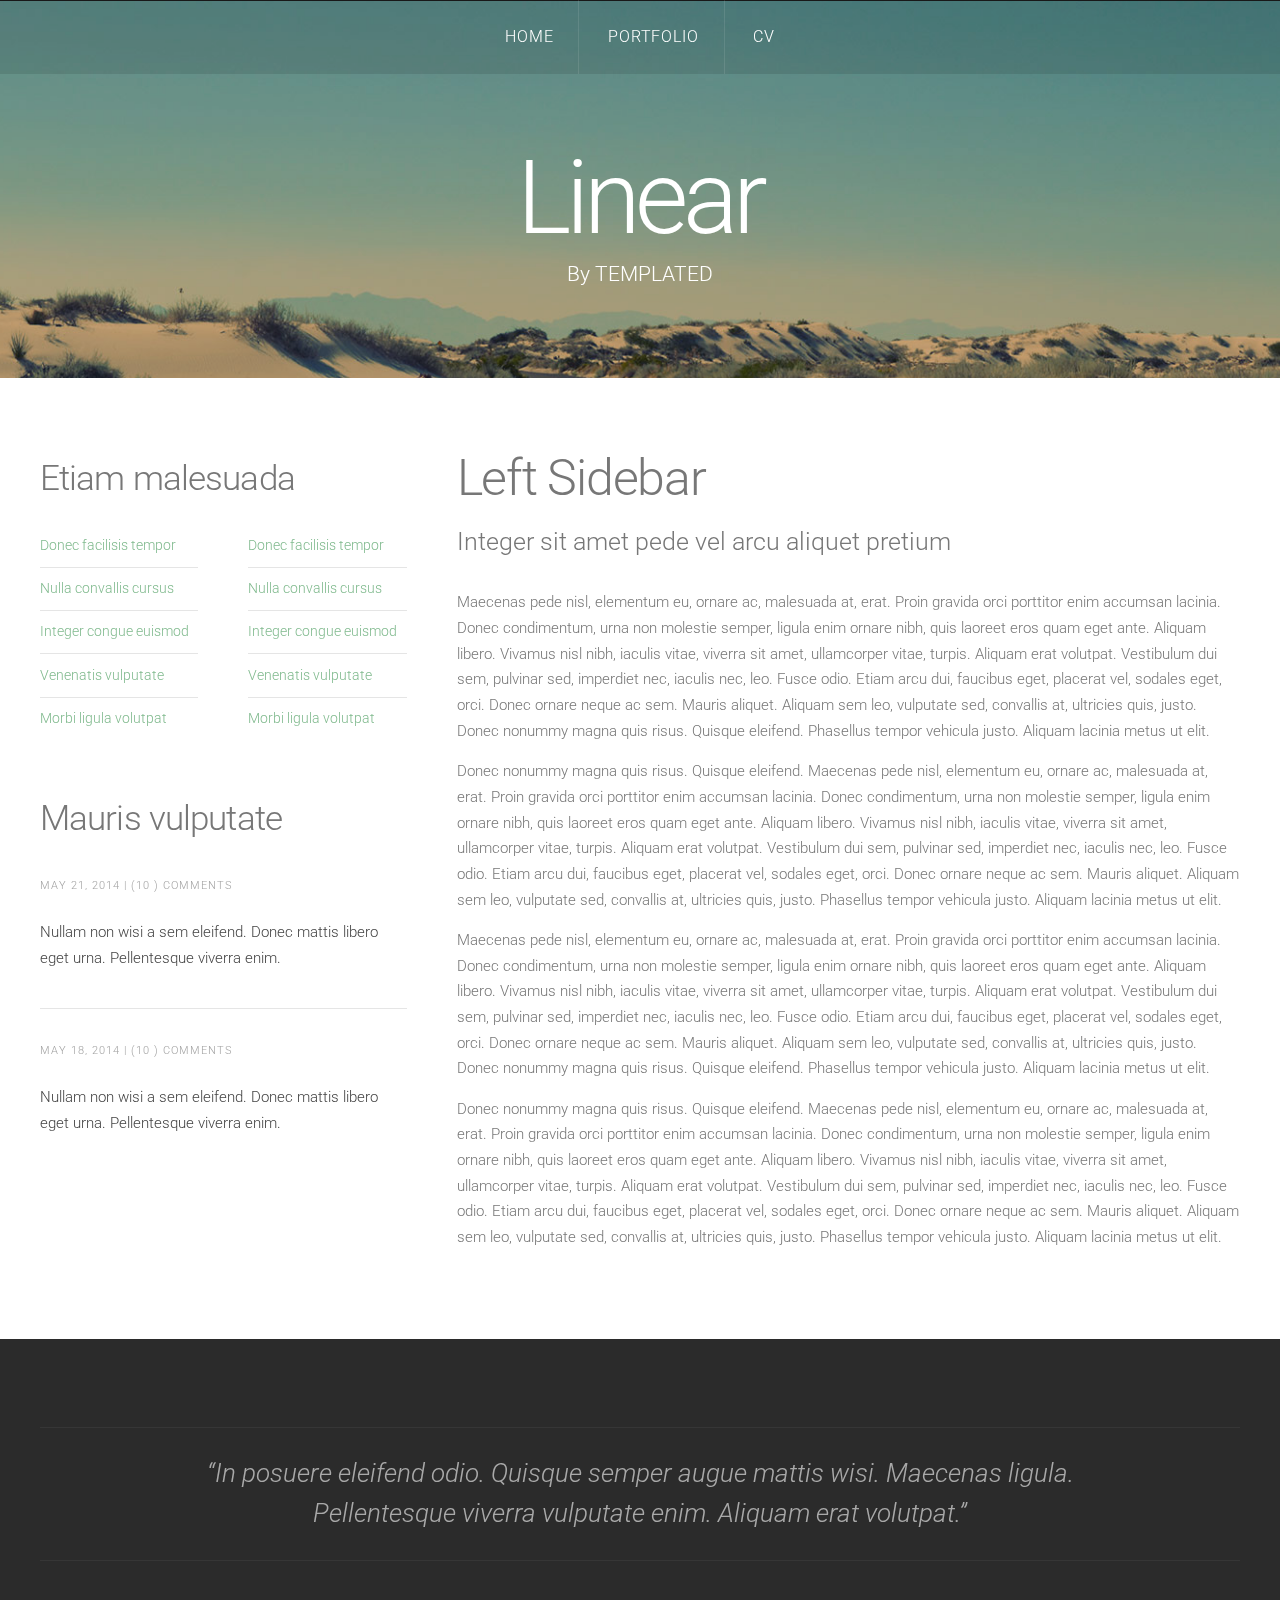
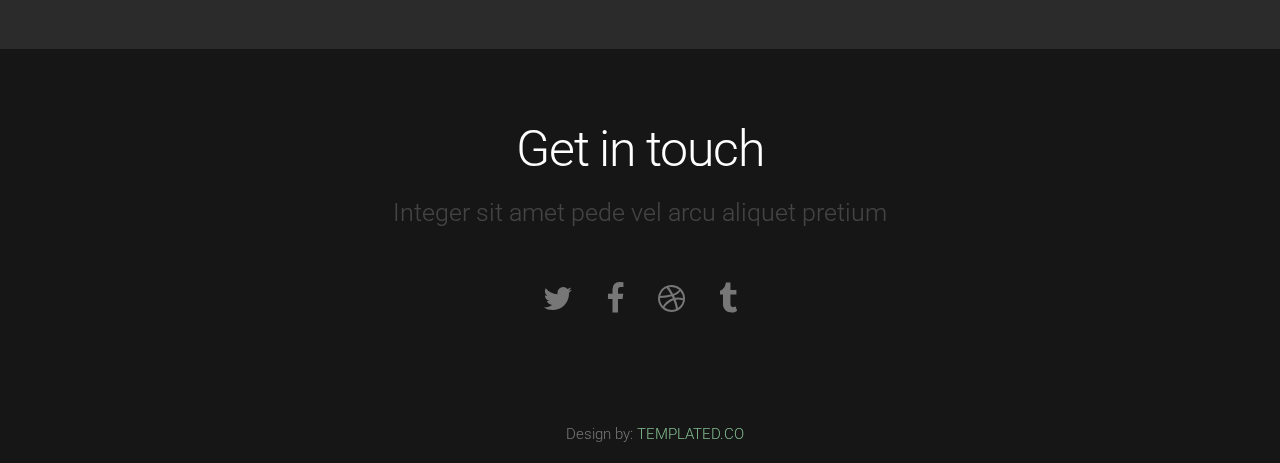
==== commit 60915ade: "Update home.html" ====
--- a/home.html
+++ b/home.html
@@ -10,10 +10,9 @@
 		<div id="header">
 			<div id="nav-wrapper"> 
 				<!-- Nav -->
-				<nav id="nav"><ul><li><a href="index.html">Homepage</a></li>
-						<li class="active"><a href="left-sidebar.html">Left Sidebar</a></li>
-						<li><a href="right-sidebar.html">Right Sidebar</a></li>
-						<li><a href="no-sidebar.html">No Sidebar</a></li>
+				<nav id="nav"><ul><li><a href="home.html">Home</a></li>
+						<li class="active"><a href="left-sidebar.html">Portfolio</a></li>
+						<li><a href="no-sidebar.html">CV</a></li>
 					</ul></nav></div>
 			<div class="container"> 
 				
